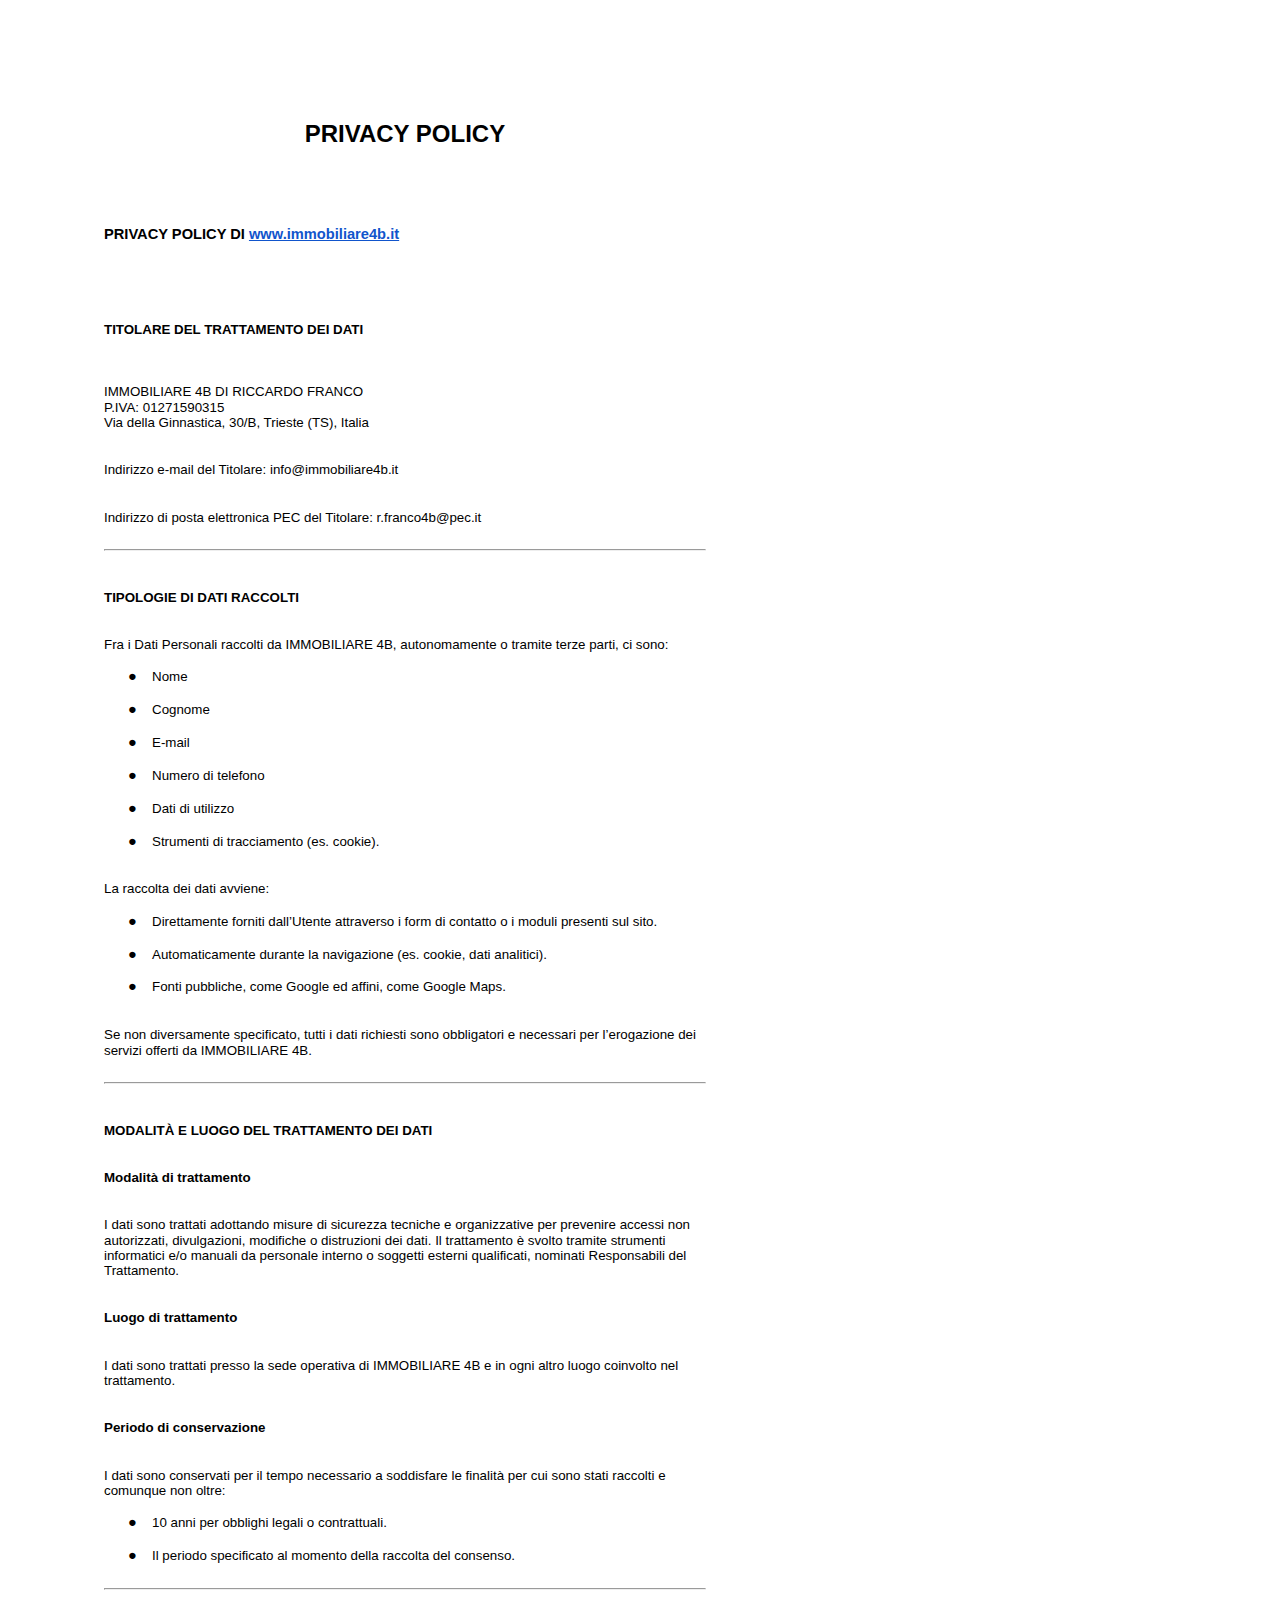
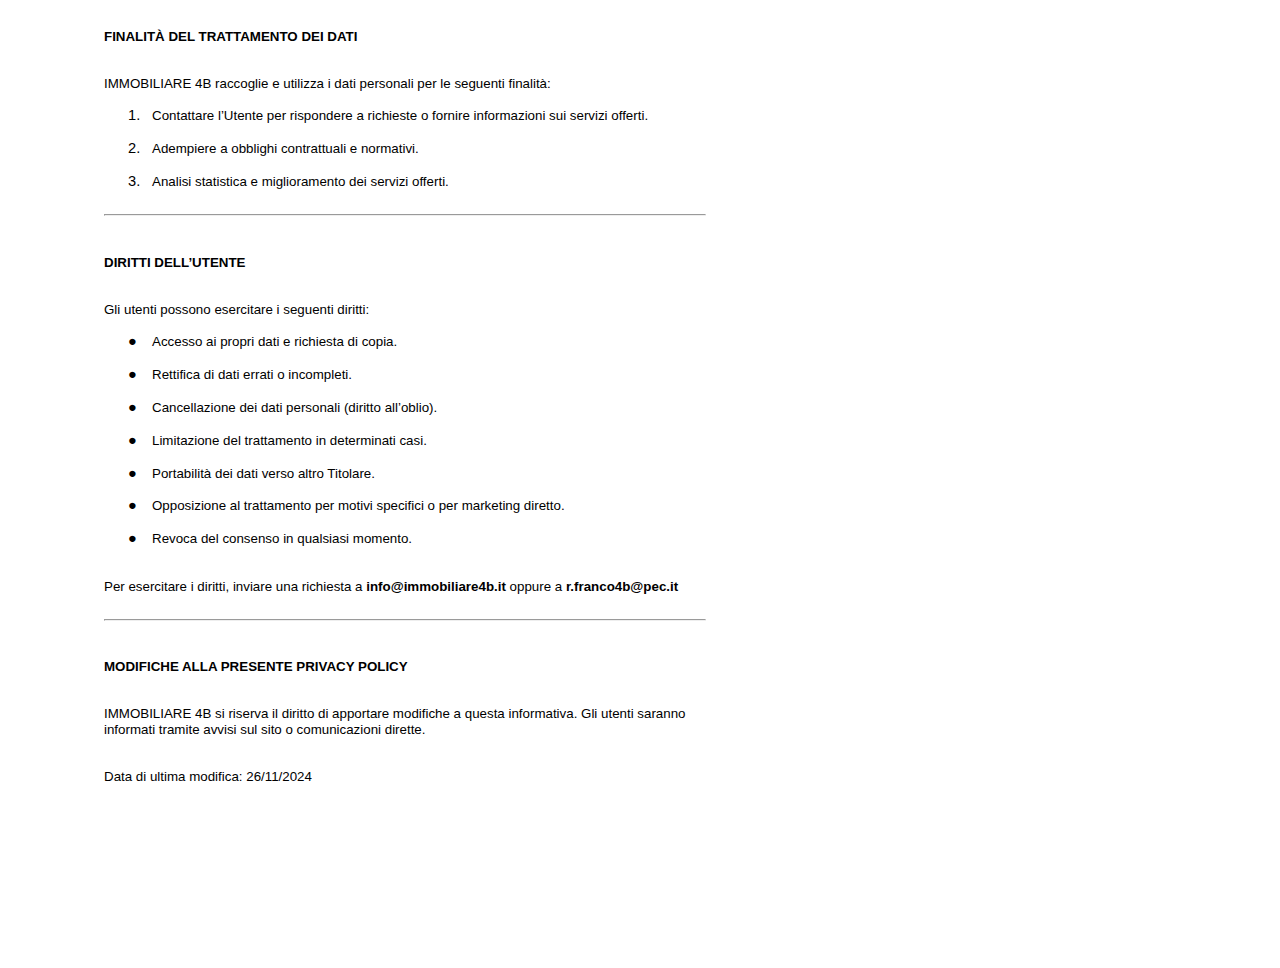
==== docs/assets/documents/PRIVACYPOLICYIMMOBILIARE4BDIRICCARDOFRANCO.html @ ff8ef5f8 "update" ====
<html><head><meta content="text/html; charset=UTF-8" http-equiv="content-type"><style type="text/css">.lst-kix_9r8cshl2ymxc-8>li:before{content:"\0025a0   "}ul.lst-kix_fzprardv95c4-7{list-style-type:none}ul.lst-kix_fzprardv95c4-8{list-style-type:none}ul.lst-kix_fzprardv95c4-5{list-style-type:none}.lst-kix_9r8cshl2ymxc-6>li:before{content:"\0025cf   "}ul.lst-kix_fzprardv95c4-6{list-style-type:none}ul.lst-kix_fzprardv95c4-3{list-style-type:none}.lst-kix_9r8cshl2ymxc-7>li:before{content:"\0025cb   "}ul.lst-kix_fzprardv95c4-4{list-style-type:none}ul.lst-kix_fzprardv95c4-1{list-style-type:none}ul.lst-kix_fzprardv95c4-2{list-style-type:none}.lst-kix_mip9pluc7lzq-3>li{counter-increment:lst-ctn-kix_mip9pluc7lzq-3}ul.lst-kix_fzprardv95c4-0{list-style-type:none}ul.lst-kix_iog7xrw4lugu-3{list-style-type:none}ul.lst-kix_iog7xrw4lugu-4{list-style-type:none}ol.lst-kix_mip9pluc7lzq-7.start{counter-reset:lst-ctn-kix_mip9pluc7lzq-7 0}ul.lst-kix_iog7xrw4lugu-1{list-style-type:none}ul.lst-kix_iog7xrw4lugu-2{list-style-type:none}ul.lst-kix_iog7xrw4lugu-0{list-style-type:none}.lst-kix_mip9pluc7lzq-1>li{counter-increment:lst-ctn-kix_mip9pluc7lzq-1}ul.lst-kix_iog7xrw4lugu-7{list-style-type:none}ul.lst-kix_iog7xrw4lugu-8{list-style-type:none}.lst-kix_mip9pluc7lzq-4>li{counter-increment:lst-ctn-kix_mip9pluc7lzq-4}ul.lst-kix_iog7xrw4lugu-5{list-style-type:none}ul.lst-kix_iog7xrw4lugu-6{list-style-type:none}ol.lst-kix_mip9pluc7lzq-3{list-style-type:none}ol.lst-kix_mip9pluc7lzq-4.start{counter-reset:lst-ctn-kix_mip9pluc7lzq-4 0}ol.lst-kix_mip9pluc7lzq-2{list-style-type:none}ol.lst-kix_mip9pluc7lzq-1{list-style-type:none}ol.lst-kix_mip9pluc7lzq-0{list-style-type:none}ol.lst-kix_mip9pluc7lzq-8{list-style-type:none}ol.lst-kix_mip9pluc7lzq-7{list-style-type:none}ol.lst-kix_mip9pluc7lzq-6{list-style-type:none}ol.lst-kix_mip9pluc7lzq-5{list-style-type:none}ol.lst-kix_mip9pluc7lzq-4{list-style-type:none}.lst-kix_mip9pluc7lzq-6>li{counter-increment:lst-ctn-kix_mip9pluc7lzq-6}.lst-kix_mip9pluc7lzq-0>li{counter-increment:lst-ctn-kix_mip9pluc7lzq-0}ul.lst-kix_ojrt69noi18a-0{list-style-type:none}ul.lst-kix_ojrt69noi18a-2{list-style-type:none}ul.lst-kix_ojrt69noi18a-1{list-style-type:none}ul.lst-kix_ojrt69noi18a-4{list-style-type:none}ul.lst-kix_ojrt69noi18a-3{list-style-type:none}ul.lst-kix_ojrt69noi18a-6{list-style-type:none}ul.lst-kix_ojrt69noi18a-5{list-style-type:none}ul.lst-kix_ojrt69noi18a-8{list-style-type:none}ul.lst-kix_ojrt69noi18a-7{list-style-type:none}ol.lst-kix_mip9pluc7lzq-5.start{counter-reset:lst-ctn-kix_mip9pluc7lzq-5 0}ul.lst-kix_9r8cshl2ymxc-7{list-style-type:none}ul.lst-kix_9r8cshl2ymxc-8{list-style-type:none}ul.lst-kix_9r8cshl2ymxc-3{list-style-type:none}ul.lst-kix_9r8cshl2ymxc-4{list-style-type:none}ul.lst-kix_9r8cshl2ymxc-5{list-style-type:none}ul.lst-kix_9r8cshl2ymxc-6{list-style-type:none}ul.lst-kix_9r8cshl2ymxc-0{list-style-type:none}ul.lst-kix_9r8cshl2ymxc-1{list-style-type:none}ul.lst-kix_9r8cshl2ymxc-2{list-style-type:none}ol.lst-kix_mip9pluc7lzq-6.start{counter-reset:lst-ctn-kix_mip9pluc7lzq-6 0}.lst-kix_mip9pluc7lzq-5>li:before{content:"" counter(lst-ctn-kix_mip9pluc7lzq-5,lower-roman) ". "}.lst-kix_ojrt69noi18a-0>li:before{content:"\0025cf   "}.lst-kix_mip9pluc7lzq-6>li:before{content:"" counter(lst-ctn-kix_mip9pluc7lzq-6,decimal) ". "}.lst-kix_mip9pluc7lzq-7>li:before{content:"" counter(lst-ctn-kix_mip9pluc7lzq-7,lower-latin) ". "}.lst-kix_ojrt69noi18a-1>li:before{content:"\0025cb   "}.lst-kix_ojrt69noi18a-2>li:before{content:"\0025a0   "}.lst-kix_mip9pluc7lzq-8>li:before{content:"" counter(lst-ctn-kix_mip9pluc7lzq-8,lower-roman) ". "}ol.lst-kix_mip9pluc7lzq-3.start{counter-reset:lst-ctn-kix_mip9pluc7lzq-3 0}.lst-kix_mip9pluc7lzq-7>li{counter-increment:lst-ctn-kix_mip9pluc7lzq-7}ol.lst-kix_mip9pluc7lzq-0.start{counter-reset:lst-ctn-kix_mip9pluc7lzq-0 0}.lst-kix_mip9pluc7lzq-4>li:before{content:"" counter(lst-ctn-kix_mip9pluc7lzq-4,lower-latin) ". "}.lst-kix_mip9pluc7lzq-2>li:before{content:"" counter(lst-ctn-kix_mip9pluc7lzq-2,lower-roman) ". "}.lst-kix_mip9pluc7lzq-3>li:before{content:"" counter(lst-ctn-kix_mip9pluc7lzq-3,decimal) ". "}.lst-kix_mip9pluc7lzq-0>li:before{content:"" counter(lst-ctn-kix_mip9pluc7lzq-0,decimal) ". "}.lst-kix_mip9pluc7lzq-1>li:before{content:"" counter(lst-ctn-kix_mip9pluc7lzq-1,lower-latin) ". "}.lst-kix_fzprardv95c4-7>li:before{content:"\0025cb   "}ol.lst-kix_mip9pluc7lzq-1.start{counter-reset:lst-ctn-kix_mip9pluc7lzq-1 0}ol.lst-kix_mip9pluc7lzq-8.start{counter-reset:lst-ctn-kix_mip9pluc7lzq-8 0}.lst-kix_fzprardv95c4-6>li:before{content:"\0025cf   "}.lst-kix_fzprardv95c4-3>li:before{content:"\0025cf   "}.lst-kix_fzprardv95c4-5>li:before{content:"\0025a0   "}.lst-kix_fzprardv95c4-4>li:before{content:"\0025cb   "}.lst-kix_fzprardv95c4-2>li:before{content:"\0025a0   "}.lst-kix_fzprardv95c4-1>li:before{content:"\0025cb   "}.lst-kix_fzprardv95c4-0>li:before{content:"\0025cf   "}.lst-kix_9r8cshl2ymxc-0>li:before{content:"\0025cf   "}.lst-kix_ojrt69noi18a-5>li:before{content:"\0025a0   "}.lst-kix_ojrt69noi18a-6>li:before{content:"\0025cf   "}.lst-kix_iog7xrw4lugu-7>li:before{content:"\0025cb   "}.lst-kix_9r8cshl2ymxc-2>li:before{content:"\0025a0   "}.lst-kix_ojrt69noi18a-3>li:before{content:"\0025cf   "}.lst-kix_ojrt69noi18a-4>li:before{content:"\0025cb   "}.lst-kix_ojrt69noi18a-7>li:before{content:"\0025cb   "}.lst-kix_ojrt69noi18a-8>li:before{content:"\0025a0   "}ol.lst-kix_mip9pluc7lzq-2.start{counter-reset:lst-ctn-kix_mip9pluc7lzq-2 0}.lst-kix_9r8cshl2ymxc-3>li:before{content:"\0025cf   "}.lst-kix_iog7xrw4lugu-8>li:before{content:"\0025a0   "}.lst-kix_9r8cshl2ymxc-4>li:before{content:"\0025cb   "}.lst-kix_iog7xrw4lugu-5>li:before{content:"\0025a0   "}li.li-bullet-0:before{margin-left:-18pt;white-space:nowrap;display:inline-block;min-width:18pt}.lst-kix_9r8cshl2ymxc-5>li:before{content:"\0025a0   "}.lst-kix_iog7xrw4lugu-6>li:before{content:"\0025cf   "}.lst-kix_mip9pluc7lzq-2>li{counter-increment:lst-ctn-kix_mip9pluc7lzq-2}.lst-kix_iog7xrw4lugu-1>li:before{content:"\0025cb   "}.lst-kix_mip9pluc7lzq-5>li{counter-increment:lst-ctn-kix_mip9pluc7lzq-5}.lst-kix_iog7xrw4lugu-0>li:before{content:"\0025cf   "}.lst-kix_iog7xrw4lugu-4>li:before{content:"\0025cb   "}.lst-kix_iog7xrw4lugu-3>li:before{content:"\0025cf   "}.lst-kix_mip9pluc7lzq-8>li{counter-increment:lst-ctn-kix_mip9pluc7lzq-8}.lst-kix_fzprardv95c4-8>li:before{content:"\0025a0   "}.lst-kix_9r8cshl2ymxc-1>li:before{content:"\0025cb   "}.lst-kix_iog7xrw4lugu-2>li:before{content:"\0025a0   "}ol{margin:0;padding:0}table td,table th{padding:0}.c0{margin-left:36pt;padding-top:0pt;padding-left:0pt;padding-bottom:12pt;line-height:1.15;orphans:2;widows:2;text-align:left}.c5{color:#000000;font-weight:700;text-decoration:none;vertical-align:baseline;font-size:10pt;font-family:"Arial";font-style:normal}.c11{padding-top:0pt;padding-bottom:0pt;line-height:1.15;orphans:2;widows:2;text-align:center;height:11pt}.c2{color:#000000;font-weight:400;text-decoration:none;vertical-align:baseline;font-size:10pt;font-family:"Arial";font-style:normal}.c8{padding-top:12pt;padding-bottom:12pt;line-height:1.15;orphans:2;widows:2;text-align:left;height:11pt}.c1{padding-top:12pt;padding-bottom:12pt;line-height:1.15;orphans:2;widows:2;text-align:center}.c9{padding-top:12pt;padding-bottom:12pt;line-height:1.15;orphans:2;widows:2;text-align:left}.c16{padding-top:0pt;padding-bottom:0pt;line-height:1.15;orphans:2;widows:2;text-align:left}.c7{color:#000000;text-decoration:none;vertical-align:baseline;font-family:"Arial";font-style:normal}.c12{background-color:#ffffff;text-decoration-skip-ink:none;-webkit-text-decoration-skip:none;color:#1155cc;text-decoration:underline}.c18{background-color:#ffffff;max-width:451.4pt;padding:72pt 72pt 72pt 72pt}.c3{padding:0;margin:0}.c13{color:inherit;text-decoration:inherit}.c4{font-size:18pt;font-weight:700}.c14{font-weight:400;font-size:11pt}.c15{height:11pt}.c10{font-weight:700}.c19{background-color:#ffffff}.c6{font-size:10pt}.c17{font-size:11pt}.title{padding-top:0pt;color:#000000;font-size:26pt;padding-bottom:3pt;font-family:"Arial";line-height:1.15;page-break-after:avoid;orphans:2;widows:2;text-align:left}.subtitle{padding-top:0pt;color:#666666;font-size:15pt;padding-bottom:16pt;font-family:"Arial";line-height:1.15;page-break-after:avoid;orphans:2;widows:2;text-align:left}li{color:#000000;font-size:11pt;font-family:"Arial"}p{margin:0;color:#000000;font-size:11pt;font-family:"Arial"}h1{padding-top:20pt;color:#000000;font-size:20pt;padding-bottom:6pt;font-family:"Arial";line-height:1.15;page-break-after:avoid;orphans:2;widows:2;text-align:left}h2{padding-top:18pt;color:#000000;font-size:16pt;padding-bottom:6pt;font-family:"Arial";line-height:1.15;page-break-after:avoid;orphans:2;widows:2;text-align:left}h3{padding-top:16pt;color:#434343;font-size:14pt;padding-bottom:4pt;font-family:"Arial";line-height:1.15;page-break-after:avoid;orphans:2;widows:2;text-align:left}h4{padding-top:14pt;color:#666666;font-size:12pt;padding-bottom:4pt;font-family:"Arial";line-height:1.15;page-break-after:avoid;orphans:2;widows:2;text-align:left}h5{padding-top:12pt;color:#666666;font-size:11pt;padding-bottom:4pt;font-family:"Arial";line-height:1.15;page-break-after:avoid;orphans:2;widows:2;text-align:left}h6{padding-top:12pt;color:#666666;font-size:11pt;padding-bottom:4pt;font-family:"Arial";line-height:1.15;page-break-after:avoid;font-style:italic;orphans:2;widows:2;text-align:left}</style></head><body class="c18 doc-content"><p class="c1"><span class="c4">PRIVACY </span><span class="c7 c4">POLICY</span></p><p class="c1 c15"><span class="c4 c7"></span></p><p class="c9"><span class="c10 c19">PRIVACY POLICY DI </span><span class="c10 c12"><a class="c13" href="https://www.google.com/url?q=http://www.immobiliare4b.it&amp;sa=D&amp;source=editors&amp;ust=1738872566002906&amp;usg=AOvVaw1gbnvyDlDpk2v6JBk7cflI">www.immobiliare4b.it</a></span></p><p class="c8"><span class="c5"></span></p><p class="c9"><span class="c5">TITOLARE DEL TRATTAMENTO DEI DATI</span></p><p class="c9"><span class="c6 c10"><br></span><span class="c2">IMMOBILIARE 4B DI RICCARDO FRANCO<br>P.IVA: 01271590315<br>Via della Ginnastica, 30/B, Trieste (TS), Italia</span></p><p class="c9"><span class="c6">Indirizzo e-mail del Titolare: </span><span class="c6">info@immobiliare4b.it</span></p><p class="c9"><span class="c2">Indirizzo di posta elettronica PEC del Titolare: r.franco4b@pec.it</span></p><hr><p class="c11"><span class="c2"></span></p><p class="c9"><span class="c5">TIPOLOGIE DI DATI RACCOLTI</span></p><p class="c9"><span class="c2">Fra i Dati Personali raccolti da IMMOBILIARE 4B, autonomamente o tramite terze parti, ci sono:</span></p><ul class="c3 lst-kix_9r8cshl2ymxc-0 start"><li class="c0 li-bullet-0"><span class="c2">Nome</span></li><li class="c0 li-bullet-0"><span class="c2">Cognome</span></li><li class="c0 li-bullet-0"><span class="c2">E-mail</span></li><li class="c0 li-bullet-0"><span class="c2">Numero di telefono</span></li><li class="c0 li-bullet-0"><span class="c2">Dati di utilizzo</span></li><li class="c0 li-bullet-0"><span class="c2">Strumenti di tracciamento (es. cookie).</span></li></ul><p class="c9"><span class="c2">La raccolta dei dati avviene:</span></p><ul class="c3 lst-kix_fzprardv95c4-0 start"><li class="c0 li-bullet-0"><span class="c2">Direttamente forniti dall&rsquo;Utente attraverso i form di contatto o i moduli presenti sul sito.</span></li><li class="c0 li-bullet-0"><span class="c2">Automaticamente durante la navigazione (es. cookie, dati analitici).</span></li><li class="c0 li-bullet-0"><span class="c6">Fonti pubbliche, come Google ed affini, come Google Maps.</span></li></ul><p class="c9"><span class="c2">Se non diversamente specificato, tutti i dati richiesti sono obbligatori e necessari per l&rsquo;erogazione dei servizi offerti da IMMOBILIARE 4B.</span></p><hr><p class="c11"><span class="c2"></span></p><p class="c9"><span class="c5">MODALIT&Agrave; E LUOGO DEL TRATTAMENTO DEI DATI</span></p><p class="c9"><span class="c5">Modalit&agrave; di trattamento</span></p><p class="c9"><span class="c2">I dati sono trattati adottando misure di sicurezza tecniche e organizzative per prevenire accessi non autorizzati, divulgazioni, modifiche o distruzioni dei dati. Il trattamento &egrave; svolto tramite strumenti informatici e/o manuali da personale interno o soggetti esterni qualificati, nominati Responsabili del Trattamento.</span></p><p class="c9"><span class="c5">Luogo di trattamento</span></p><p class="c9"><span class="c2">I dati sono trattati presso la sede operativa di IMMOBILIARE 4B e in ogni altro luogo coinvolto nel trattamento.</span></p><p class="c9"><span class="c5">Periodo di conservazione</span></p><p class="c9"><span class="c2">I dati sono conservati per il tempo necessario a soddisfare le finalit&agrave; per cui sono stati raccolti e comunque non oltre:</span></p><ul class="c3 lst-kix_ojrt69noi18a-0 start"><li class="c0 li-bullet-0"><span class="c2">10 anni per obblighi legali o contrattuali.</span></li><li class="c0 li-bullet-0"><span class="c2">Il periodo specificato al momento della raccolta del consenso.</span></li></ul><hr><p class="c11"><span class="c2"></span></p><p class="c9"><span class="c5">FINALIT&Agrave; DEL TRATTAMENTO DEI DATI</span></p><p class="c9"><span class="c2">IMMOBILIARE 4B raccoglie e utilizza i dati personali per le seguenti finalit&agrave;:</span></p><ol class="c3 lst-kix_mip9pluc7lzq-0 start" start="1"><li class="c0 li-bullet-0"><span class="c2">Contattare l&rsquo;Utente per rispondere a richieste o fornire informazioni sui servizi offerti.</span></li><li class="c0 li-bullet-0"><span class="c2">Adempiere a obblighi contrattuali e normativi.</span></li><li class="c0 li-bullet-0"><span class="c2">Analisi statistica e miglioramento dei servizi offerti.</span></li></ol><hr><p class="c11"><span class="c2"></span></p><p class="c9"><span class="c5">DIRITTI DELL&rsquo;UTENTE</span></p><p class="c9"><span class="c2">Gli utenti possono esercitare i seguenti diritti:</span></p><ul class="c3 lst-kix_iog7xrw4lugu-0 start"><li class="c0 li-bullet-0"><span class="c2">Accesso ai propri dati e richiesta di copia.</span></li><li class="c0 li-bullet-0"><span class="c2">Rettifica di dati errati o incompleti.</span></li><li class="c0 li-bullet-0"><span class="c2">Cancellazione dei dati personali (diritto all&rsquo;oblio).</span></li><li class="c0 li-bullet-0"><span class="c2">Limitazione del trattamento in determinati casi.</span></li><li class="c0 li-bullet-0"><span class="c2">Portabilit&agrave; dei dati verso altro Titolare.</span></li><li class="c0 li-bullet-0"><span class="c2">Opposizione al trattamento per motivi specifici o per marketing diretto.</span></li><li class="c0 li-bullet-0"><span class="c2">Revoca del consenso in qualsiasi momento.</span></li></ul><p class="c9"><span class="c6">Per esercitare i diritti, inviare una richiesta a </span><span class="c10 c6">info@immobiliare4b.it</span><span class="c6">&nbsp;oppure a </span><span class="c5">r.franco4b@pec.it</span></p><hr><p class="c11"><span class="c2"></span></p><p class="c9"><span class="c5">MODIFICHE ALLA PRESENTE PRIVACY POLICY</span></p><p class="c9"><span class="c2">IMMOBILIARE 4B si riserva il diritto di apportare modifiche a questa informativa. Gli utenti saranno informati tramite avvisi sul sito o comunicazioni dirette.</span></p><p class="c9"><span class="c2">Data di ultima modifica: 26/11/2024</span></p><p class="c9"><span class="c7 c14">&nbsp;</span></p><p class="c15 c16"><span class="c7 c14"></span></p></body></html>
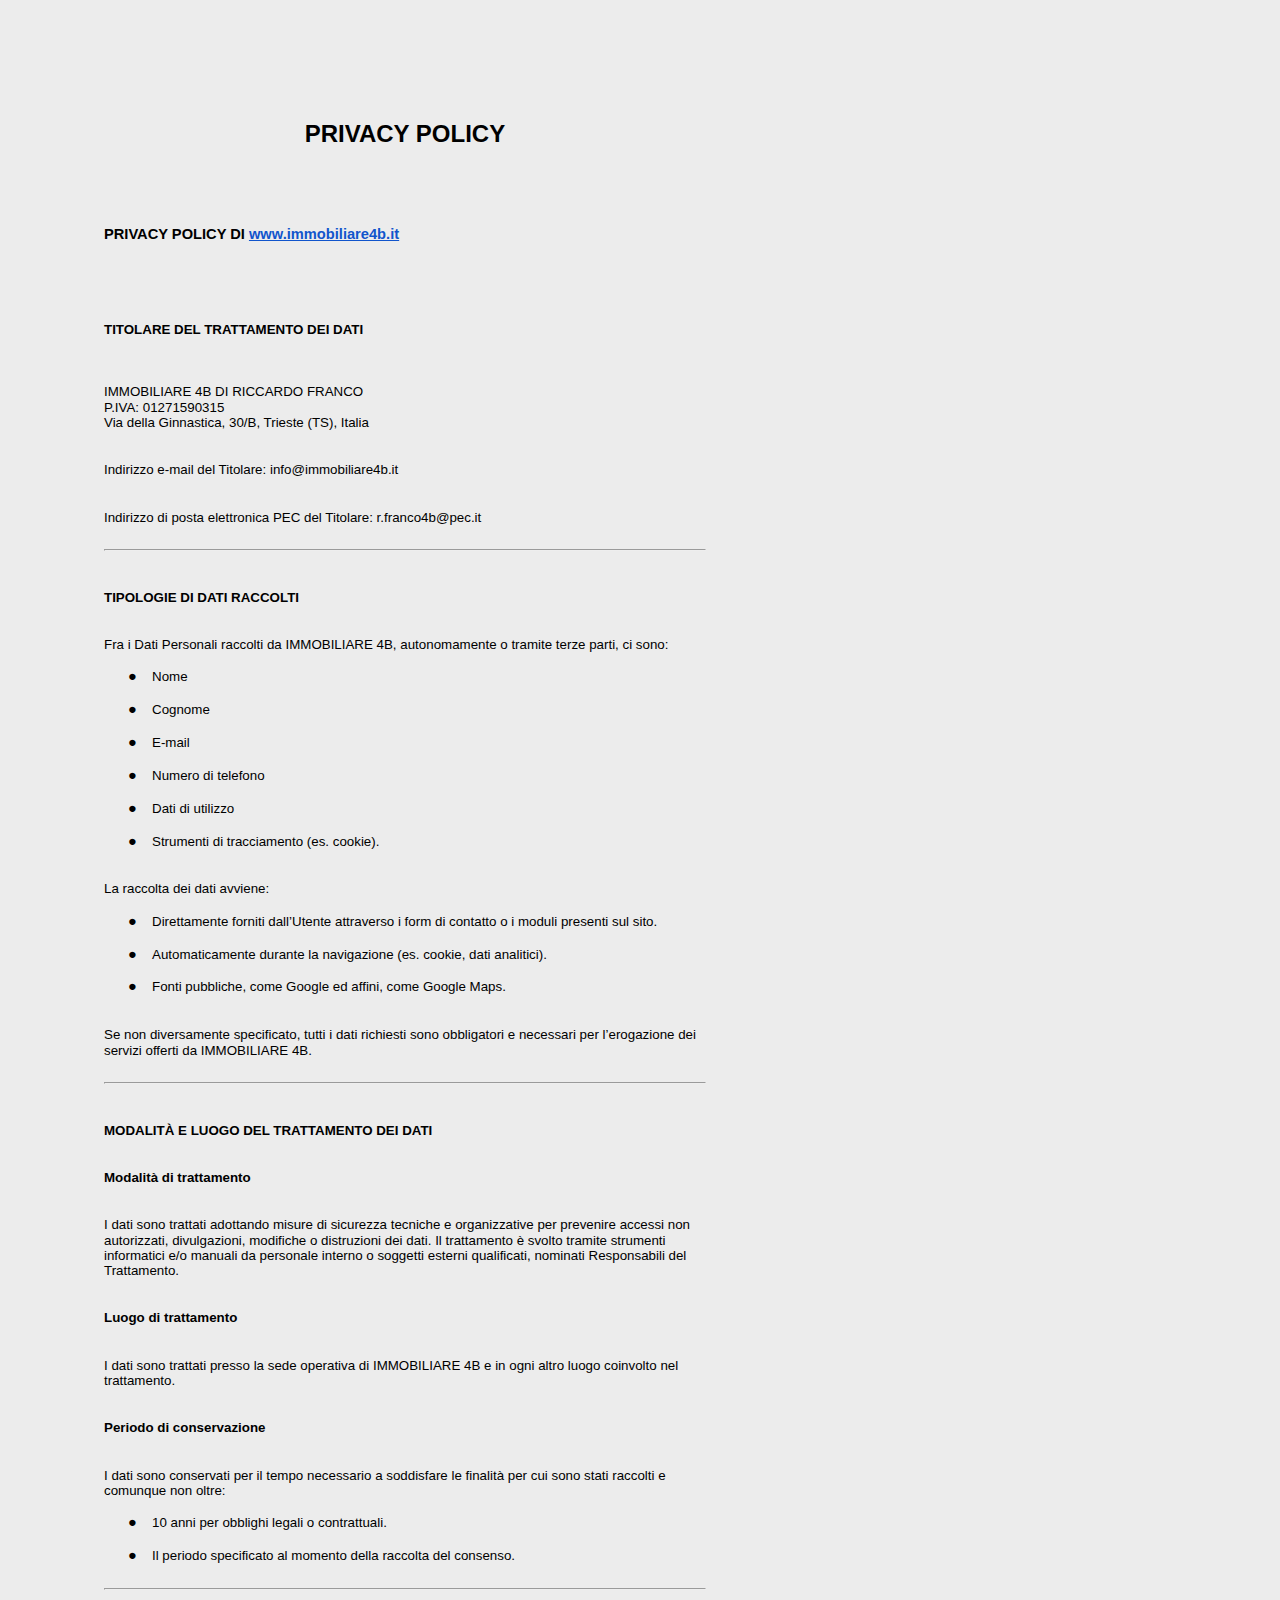
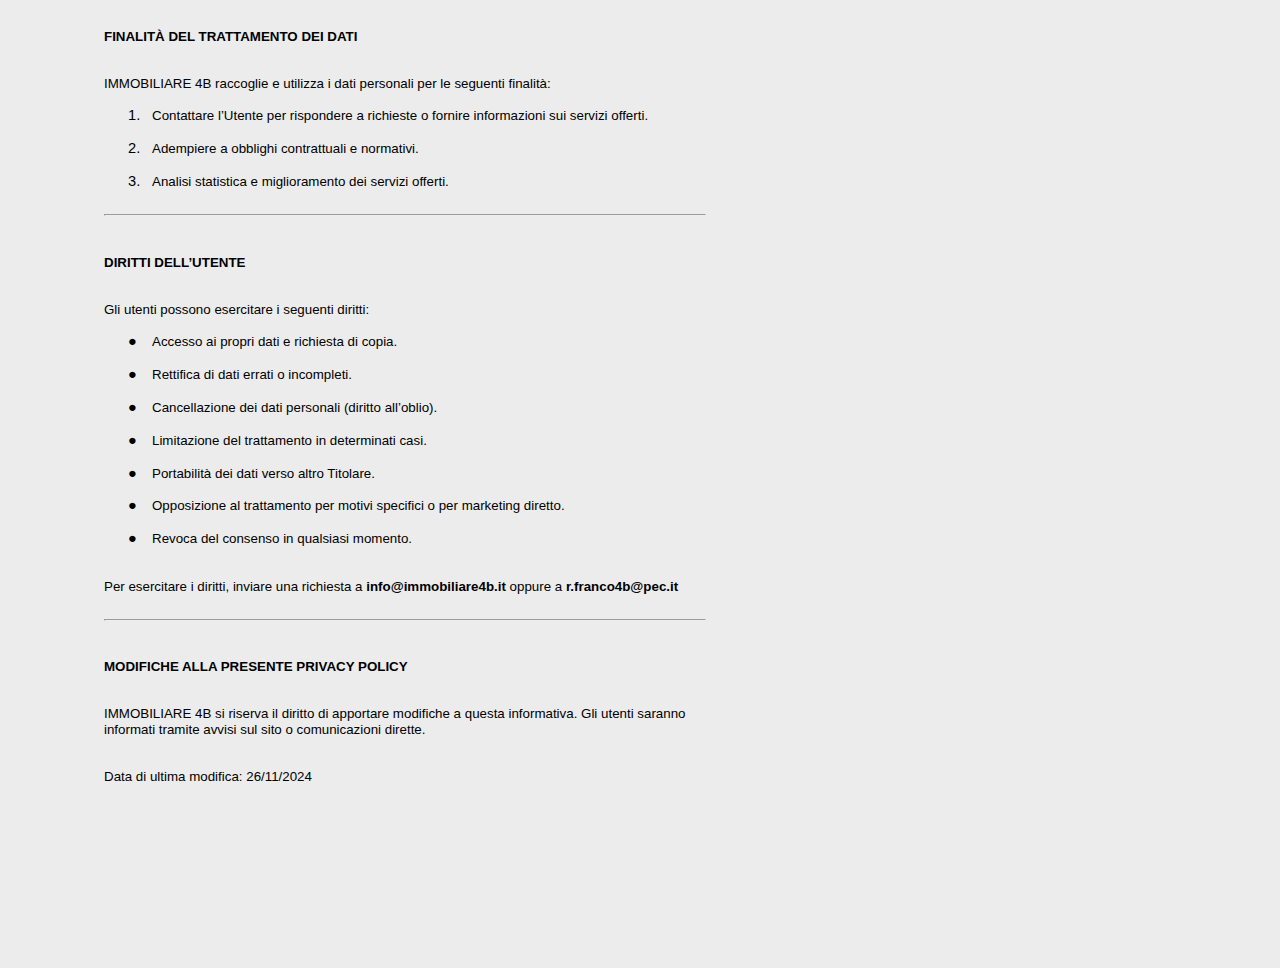
==== commit 4e5e1862: "update" ====
--- a/docs/assets/documents/PRIVACYPOLICYIMMOBILIARE4BDIRICCARDOFRANCO.html
+++ b/docs/assets/documents/PRIVACYPOLICYIMMOBILIARE4BDIRICCARDOFRANCO.html
@@ -1 +1 @@
-<html><head><meta content="text/html; charset=UTF-8" http-equiv="content-type"><style type="text/css">.lst-kix_9r8cshl2ymxc-8>li:before{content:"\0025a0   "}ul.lst-kix_fzprardv95c4-7{list-style-type:none}ul.lst-kix_fzprardv95c4-8{list-style-type:none}ul.lst-kix_fzprardv95c4-5{list-style-type:none}.lst-kix_9r8cshl2ymxc-6>li:before{content:"\0025cf   "}ul.lst-kix_fzprardv95c4-6{list-style-type:none}ul.lst-kix_fzprardv95c4-3{list-style-type:none}.lst-kix_9r8cshl2ymxc-7>li:before{content:"\0025cb   "}ul.lst-kix_fzprardv95c4-4{list-style-type:none}ul.lst-kix_fzprardv95c4-1{list-style-type:none}ul.lst-kix_fzprardv95c4-2{list-style-type:none}.lst-kix_mip9pluc7lzq-3>li{counter-increment:lst-ctn-kix_mip9pluc7lzq-3}ul.lst-kix_fzprardv95c4-0{list-style-type:none}ul.lst-kix_iog7xrw4lugu-3{list-style-type:none}ul.lst-kix_iog7xrw4lugu-4{list-style-type:none}ol.lst-kix_mip9pluc7lzq-7.start{counter-reset:lst-ctn-kix_mip9pluc7lzq-7 0}ul.lst-kix_iog7xrw4lugu-1{list-style-type:none}ul.lst-kix_iog7xrw4lugu-2{list-style-type:none}ul.lst-kix_iog7xrw4lugu-0{list-style-type:none}.lst-kix_mip9pluc7lzq-1>li{counter-increment:lst-ctn-kix_mip9pluc7lzq-1}ul.lst-kix_iog7xrw4lugu-7{list-style-type:none}ul.lst-kix_iog7xrw4lugu-8{list-style-type:none}.lst-kix_mip9pluc7lzq-4>li{counter-increment:lst-ctn-kix_mip9pluc7lzq-4}ul.lst-kix_iog7xrw4lugu-5{list-style-type:none}ul.lst-kix_iog7xrw4lugu-6{list-style-type:none}ol.lst-kix_mip9pluc7lzq-3{list-style-type:none}ol.lst-kix_mip9pluc7lzq-4.start{counter-reset:lst-ctn-kix_mip9pluc7lzq-4 0}ol.lst-kix_mip9pluc7lzq-2{list-style-type:none}ol.lst-kix_mip9pluc7lzq-1{list-style-type:none}ol.lst-kix_mip9pluc7lzq-0{list-style-type:none}ol.lst-kix_mip9pluc7lzq-8{list-style-type:none}ol.lst-kix_mip9pluc7lzq-7{list-style-type:none}ol.lst-kix_mip9pluc7lzq-6{list-style-type:none}ol.lst-kix_mip9pluc7lzq-5{list-style-type:none}ol.lst-kix_mip9pluc7lzq-4{list-style-type:none}.lst-kix_mip9pluc7lzq-6>li{counter-increment:lst-ctn-kix_mip9pluc7lzq-6}.lst-kix_mip9pluc7lzq-0>li{counter-increment:lst-ctn-kix_mip9pluc7lzq-0}ul.lst-kix_ojrt69noi18a-0{list-style-type:none}ul.lst-kix_ojrt69noi18a-2{list-style-type:none}ul.lst-kix_ojrt69noi18a-1{list-style-type:none}ul.lst-kix_ojrt69noi18a-4{list-style-type:none}ul.lst-kix_ojrt69noi18a-3{list-style-type:none}ul.lst-kix_ojrt69noi18a-6{list-style-type:none}ul.lst-kix_ojrt69noi18a-5{list-style-type:none}ul.lst-kix_ojrt69noi18a-8{list-style-type:none}ul.lst-kix_ojrt69noi18a-7{list-style-type:none}ol.lst-kix_mip9pluc7lzq-5.start{counter-reset:lst-ctn-kix_mip9pluc7lzq-5 0}ul.lst-kix_9r8cshl2ymxc-7{list-style-type:none}ul.lst-kix_9r8cshl2ymxc-8{list-style-type:none}ul.lst-kix_9r8cshl2ymxc-3{list-style-type:none}ul.lst-kix_9r8cshl2ymxc-4{list-style-type:none}ul.lst-kix_9r8cshl2ymxc-5{list-style-type:none}ul.lst-kix_9r8cshl2ymxc-6{list-style-type:none}ul.lst-kix_9r8cshl2ymxc-0{list-style-type:none}ul.lst-kix_9r8cshl2ymxc-1{list-style-type:none}ul.lst-kix_9r8cshl2ymxc-2{list-style-type:none}ol.lst-kix_mip9pluc7lzq-6.start{counter-reset:lst-ctn-kix_mip9pluc7lzq-6 0}.lst-kix_mip9pluc7lzq-5>li:before{content:"" counter(lst-ctn-kix_mip9pluc7lzq-5,lower-roman) ". "}.lst-kix_ojrt69noi18a-0>li:before{content:"\0025cf   "}.lst-kix_mip9pluc7lzq-6>li:before{content:"" counter(lst-ctn-kix_mip9pluc7lzq-6,decimal) ". "}.lst-kix_mip9pluc7lzq-7>li:before{content:"" counter(lst-ctn-kix_mip9pluc7lzq-7,lower-latin) ". "}.lst-kix_ojrt69noi18a-1>li:before{content:"\0025cb   "}.lst-kix_ojrt69noi18a-2>li:before{content:"\0025a0   "}.lst-kix_mip9pluc7lzq-8>li:before{content:"" counter(lst-ctn-kix_mip9pluc7lzq-8,lower-roman) ". "}ol.lst-kix_mip9pluc7lzq-3.start{counter-reset:lst-ctn-kix_mip9pluc7lzq-3 0}.lst-kix_mip9pluc7lzq-7>li{counter-increment:lst-ctn-kix_mip9pluc7lzq-7}ol.lst-kix_mip9pluc7lzq-0.start{counter-reset:lst-ctn-kix_mip9pluc7lzq-0 0}.lst-kix_mip9pluc7lzq-4>li:before{content:"" counter(lst-ctn-kix_mip9pluc7lzq-4,lower-latin) ". "}.lst-kix_mip9pluc7lzq-2>li:before{content:"" counter(lst-ctn-kix_mip9pluc7lzq-2,lower-roman) ". "}.lst-kix_mip9pluc7lzq-3>li:before{content:"" counter(lst-ctn-kix_mip9pluc7lzq-3,decimal) ". "}.lst-kix_mip9pluc7lzq-0>li:before{content:"" counter(lst-ctn-kix_mip9pluc7lzq-0,decimal) ". "}.lst-kix_mip9pluc7lzq-1>li:before{content:"" counter(lst-ctn-kix_mip9pluc7lzq-1,lower-latin) ". "}.lst-kix_fzprardv95c4-7>li:before{content:"\0025cb   "}ol.lst-kix_mip9pluc7lzq-1.start{counter-reset:lst-ctn-kix_mip9pluc7lzq-1 0}ol.lst-kix_mip9pluc7lzq-8.start{counter-reset:lst-ctn-kix_mip9pluc7lzq-8 0}.lst-kix_fzprardv95c4-6>li:before{content:"\0025cf   "}.lst-kix_fzprardv95c4-3>li:before{content:"\0025cf   "}.lst-kix_fzprardv95c4-5>li:before{content:"\0025a0   "}.lst-kix_fzprardv95c4-4>li:before{content:"\0025cb   "}.lst-kix_fzprardv95c4-2>li:before{content:"\0025a0   "}.lst-kix_fzprardv95c4-1>li:before{content:"\0025cb   "}.lst-kix_fzprardv95c4-0>li:before{content:"\0025cf   "}.lst-kix_9r8cshl2ymxc-0>li:before{content:"\0025cf   "}.lst-kix_ojrt69noi18a-5>li:before{content:"\0025a0   "}.lst-kix_ojrt69noi18a-6>li:before{content:"\0025cf   "}.lst-kix_iog7xrw4lugu-7>li:before{content:"\0025cb   "}.lst-kix_9r8cshl2ymxc-2>li:before{content:"\0025a0   "}.lst-kix_ojrt69noi18a-3>li:before{content:"\0025cf   "}.lst-kix_ojrt69noi18a-4>li:before{content:"\0025cb   "}.lst-kix_ojrt69noi18a-7>li:before{content:"\0025cb   "}.lst-kix_ojrt69noi18a-8>li:before{content:"\0025a0   "}ol.lst-kix_mip9pluc7lzq-2.start{counter-reset:lst-ctn-kix_mip9pluc7lzq-2 0}.lst-kix_9r8cshl2ymxc-3>li:before{content:"\0025cf   "}.lst-kix_iog7xrw4lugu-8>li:before{content:"\0025a0   "}.lst-kix_9r8cshl2ymxc-4>li:before{content:"\0025cb   "}.lst-kix_iog7xrw4lugu-5>li:before{content:"\0025a0   "}li.li-bullet-0:before{margin-left:-18pt;white-space:nowrap;display:inline-block;min-width:18pt}.lst-kix_9r8cshl2ymxc-5>li:before{content:"\0025a0   "}.lst-kix_iog7xrw4lugu-6>li:before{content:"\0025cf   "}.lst-kix_mip9pluc7lzq-2>li{counter-increment:lst-ctn-kix_mip9pluc7lzq-2}.lst-kix_iog7xrw4lugu-1>li:before{content:"\0025cb   "}.lst-kix_mip9pluc7lzq-5>li{counter-increment:lst-ctn-kix_mip9pluc7lzq-5}.lst-kix_iog7xrw4lugu-0>li:before{content:"\0025cf   "}.lst-kix_iog7xrw4lugu-4>li:before{content:"\0025cb   "}.lst-kix_iog7xrw4lugu-3>li:before{content:"\0025cf   "}.lst-kix_mip9pluc7lzq-8>li{counter-increment:lst-ctn-kix_mip9pluc7lzq-8}.lst-kix_fzprardv95c4-8>li:before{content:"\0025a0   "}.lst-kix_9r8cshl2ymxc-1>li:before{content:"\0025cb   "}.lst-kix_iog7xrw4lugu-2>li:before{content:"\0025a0   "}ol{margin:0;padding:0}table td,table th{padding:0}.c0{margin-left:36pt;padding-top:0pt;padding-left:0pt;padding-bottom:12pt;line-height:1.15;orphans:2;widows:2;text-align:left}.c5{color:#000000;font-weight:700;text-decoration:none;vertical-align:baseline;font-size:10pt;font-family:"Arial";font-style:normal}.c11{padding-top:0pt;padding-bottom:0pt;line-height:1.15;orphans:2;widows:2;text-align:center;height:11pt}.c2{color:#000000;font-weight:400;text-decoration:none;vertical-align:baseline;font-size:10pt;font-family:"Arial";font-style:normal}.c8{padding-top:12pt;padding-bottom:12pt;line-height:1.15;orphans:2;widows:2;text-align:left;height:11pt}.c1{padding-top:12pt;padding-bottom:12pt;line-height:1.15;orphans:2;widows:2;text-align:center}.c9{padding-top:12pt;padding-bottom:12pt;line-height:1.15;orphans:2;widows:2;text-align:left}.c16{padding-top:0pt;padding-bottom:0pt;line-height:1.15;orphans:2;widows:2;text-align:left}.c7{color:#000000;text-decoration:none;vertical-align:baseline;font-family:"Arial";font-style:normal}.c12{background-color:#ffffff;text-decoration-skip-ink:none;-webkit-text-decoration-skip:none;color:#1155cc;text-decoration:underline}.c18{background-color:#ffffff;max-width:451.4pt;padding:72pt 72pt 72pt 72pt}.c3{padding:0;margin:0}.c13{color:inherit;text-decoration:inherit}.c4{font-size:18pt;font-weight:700}.c14{font-weight:400;font-size:11pt}.c15{height:11pt}.c10{font-weight:700}.c19{background-color:#ffffff}.c6{font-size:10pt}.c17{font-size:11pt}.title{padding-top:0pt;color:#000000;font-size:26pt;padding-bottom:3pt;font-family:"Arial";line-height:1.15;page-break-after:avoid;orphans:2;widows:2;text-align:left}.subtitle{padding-top:0pt;color:#666666;font-size:15pt;padding-bottom:16pt;font-family:"Arial";line-height:1.15;page-break-after:avoid;orphans:2;widows:2;text-align:left}li{color:#000000;font-size:11pt;font-family:"Arial"}p{margin:0;color:#000000;font-size:11pt;font-family:"Arial"}h1{padding-top:20pt;color:#000000;font-size:20pt;padding-bottom:6pt;font-family:"Arial";line-height:1.15;page-break-after:avoid;orphans:2;widows:2;text-align:left}h2{padding-top:18pt;color:#000000;font-size:16pt;padding-bottom:6pt;font-family:"Arial";line-height:1.15;page-break-after:avoid;orphans:2;widows:2;text-align:left}h3{padding-top:16pt;color:#434343;font-size:14pt;padding-bottom:4pt;font-family:"Arial";line-height:1.15;page-break-after:avoid;orphans:2;widows:2;text-align:left}h4{padding-top:14pt;color:#666666;font-size:12pt;padding-bottom:4pt;font-family:"Arial";line-height:1.15;page-break-after:avoid;orphans:2;widows:2;text-align:left}h5{padding-top:12pt;color:#666666;font-size:11pt;padding-bottom:4pt;font-family:"Arial";line-height:1.15;page-break-after:avoid;orphans:2;widows:2;text-align:left}h6{padding-top:12pt;color:#666666;font-size:11pt;padding-bottom:4pt;font-family:"Arial";line-height:1.15;page-break-after:avoid;font-style:italic;orphans:2;widows:2;text-align:left}</style></head><body class="c18 doc-content"><p class="c1"><span class="c4">PRIVACY </span><span class="c7 c4">POLICY</span></p><p class="c1 c15"><span class="c4 c7"></span></p><p class="c9"><span class="c10 c19">PRIVACY POLICY DI </span><span class="c10 c12"><a class="c13" href="https://www.google.com/url?q=http://www.immobiliare4b.it&amp;sa=D&amp;source=editors&amp;ust=1738872566002906&amp;usg=AOvVaw1gbnvyDlDpk2v6JBk7cflI">www.immobiliare4b.it</a></span></p><p class="c8"><span class="c5"></span></p><p class="c9"><span class="c5">TITOLARE DEL TRATTAMENTO DEI DATI</span></p><p class="c9"><span class="c6 c10"><br></span><span class="c2">IMMOBILIARE 4B DI RICCARDO FRANCO<br>P.IVA: 01271590315<br>Via della Ginnastica, 30/B, Trieste (TS), Italia</span></p><p class="c9"><span class="c6">Indirizzo e-mail del Titolare: </span><span class="c6">info@immobiliare4b.it</span></p><p class="c9"><span class="c2">Indirizzo di posta elettronica PEC del Titolare: r.franco4b@pec.it</span></p><hr><p class="c11"><span class="c2"></span></p><p class="c9"><span class="c5">TIPOLOGIE DI DATI RACCOLTI</span></p><p class="c9"><span class="c2">Fra i Dati Personali raccolti da IMMOBILIARE 4B, autonomamente o tramite terze parti, ci sono:</span></p><ul class="c3 lst-kix_9r8cshl2ymxc-0 start"><li class="c0 li-bullet-0"><span class="c2">Nome</span></li><li class="c0 li-bullet-0"><span class="c2">Cognome</span></li><li class="c0 li-bullet-0"><span class="c2">E-mail</span></li><li class="c0 li-bullet-0"><span class="c2">Numero di telefono</span></li><li class="c0 li-bullet-0"><span class="c2">Dati di utilizzo</span></li><li class="c0 li-bullet-0"><span class="c2">Strumenti di tracciamento (es. cookie).</span></li></ul><p class="c9"><span class="c2">La raccolta dei dati avviene:</span></p><ul class="c3 lst-kix_fzprardv95c4-0 start"><li class="c0 li-bullet-0"><span class="c2">Direttamente forniti dall&rsquo;Utente attraverso i form di contatto o i moduli presenti sul sito.</span></li><li class="c0 li-bullet-0"><span class="c2">Automaticamente durante la navigazione (es. cookie, dati analitici).</span></li><li class="c0 li-bullet-0"><span class="c6">Fonti pubbliche, come Google ed affini, come Google Maps.</span></li></ul><p class="c9"><span class="c2">Se non diversamente specificato, tutti i dati richiesti sono obbligatori e necessari per l&rsquo;erogazione dei servizi offerti da IMMOBILIARE 4B.</span></p><hr><p class="c11"><span class="c2"></span></p><p class="c9"><span class="c5">MODALIT&Agrave; E LUOGO DEL TRATTAMENTO DEI DATI</span></p><p class="c9"><span class="c5">Modalit&agrave; di trattamento</span></p><p class="c9"><span class="c2">I dati sono trattati adottando misure di sicurezza tecniche e organizzative per prevenire accessi non autorizzati, divulgazioni, modifiche o distruzioni dei dati. Il trattamento &egrave; svolto tramite strumenti informatici e/o manuali da personale interno o soggetti esterni qualificati, nominati Responsabili del Trattamento.</span></p><p class="c9"><span class="c5">Luogo di trattamento</span></p><p class="c9"><span class="c2">I dati sono trattati presso la sede operativa di IMMOBILIARE 4B e in ogni altro luogo coinvolto nel trattamento.</span></p><p class="c9"><span class="c5">Periodo di conservazione</span></p><p class="c9"><span class="c2">I dati sono conservati per il tempo necessario a soddisfare le finalit&agrave; per cui sono stati raccolti e comunque non oltre:</span></p><ul class="c3 lst-kix_ojrt69noi18a-0 start"><li class="c0 li-bullet-0"><span class="c2">10 anni per obblighi legali o contrattuali.</span></li><li class="c0 li-bullet-0"><span class="c2">Il periodo specificato al momento della raccolta del consenso.</span></li></ul><hr><p class="c11"><span class="c2"></span></p><p class="c9"><span class="c5">FINALIT&Agrave; DEL TRATTAMENTO DEI DATI</span></p><p class="c9"><span class="c2">IMMOBILIARE 4B raccoglie e utilizza i dati personali per le seguenti finalit&agrave;:</span></p><ol class="c3 lst-kix_mip9pluc7lzq-0 start" start="1"><li class="c0 li-bullet-0"><span class="c2">Contattare l&rsquo;Utente per rispondere a richieste o fornire informazioni sui servizi offerti.</span></li><li class="c0 li-bullet-0"><span class="c2">Adempiere a obblighi contrattuali e normativi.</span></li><li class="c0 li-bullet-0"><span class="c2">Analisi statistica e miglioramento dei servizi offerti.</span></li></ol><hr><p class="c11"><span class="c2"></span></p><p class="c9"><span class="c5">DIRITTI DELL&rsquo;UTENTE</span></p><p class="c9"><span class="c2">Gli utenti possono esercitare i seguenti diritti:</span></p><ul class="c3 lst-kix_iog7xrw4lugu-0 start"><li class="c0 li-bullet-0"><span class="c2">Accesso ai propri dati e richiesta di copia.</span></li><li class="c0 li-bullet-0"><span class="c2">Rettifica di dati errati o incompleti.</span></li><li class="c0 li-bullet-0"><span class="c2">Cancellazione dei dati personali (diritto all&rsquo;oblio).</span></li><li class="c0 li-bullet-0"><span class="c2">Limitazione del trattamento in determinati casi.</span></li><li class="c0 li-bullet-0"><span class="c2">Portabilit&agrave; dei dati verso altro Titolare.</span></li><li class="c0 li-bullet-0"><span class="c2">Opposizione al trattamento per motivi specifici o per marketing diretto.</span></li><li class="c0 li-bullet-0"><span class="c2">Revoca del consenso in qualsiasi momento.</span></li></ul><p class="c9"><span class="c6">Per esercitare i diritti, inviare una richiesta a </span><span class="c10 c6">info@immobiliare4b.it</span><span class="c6">&nbsp;oppure a </span><span class="c5">r.franco4b@pec.it</span></p><hr><p class="c11"><span class="c2"></span></p><p class="c9"><span class="c5">MODIFICHE ALLA PRESENTE PRIVACY POLICY</span></p><p class="c9"><span class="c2">IMMOBILIARE 4B si riserva il diritto di apportare modifiche a questa informativa. Gli utenti saranno informati tramite avvisi sul sito o comunicazioni dirette.</span></p><p class="c9"><span class="c2">Data di ultima modifica: 26/11/2024</span></p><p class="c9"><span class="c7 c14">&nbsp;</span></p><p class="c15 c16"><span class="c7 c14"></span></p></body></html>+<html><head><meta content="text/html; charset=UTF-8" http-equiv="content-type"><style type="text/css">.lst-kix_9r8cshl2ymxc-8>li:before{content:"\0025a0   "}ul.lst-kix_fzprardv95c4-7{list-style-type:none}ul.lst-kix_fzprardv95c4-8{list-style-type:none}ul.lst-kix_fzprardv95c4-5{list-style-type:none}.lst-kix_9r8cshl2ymxc-6>li:before{content:"\0025cf   "}ul.lst-kix_fzprardv95c4-6{list-style-type:none}ul.lst-kix_fzprardv95c4-3{list-style-type:none}.lst-kix_9r8cshl2ymxc-7>li:before{content:"\0025cb   "}ul.lst-kix_fzprardv95c4-4{list-style-type:none}ul.lst-kix_fzprardv95c4-1{list-style-type:none}ul.lst-kix_fzprardv95c4-2{list-style-type:none}.lst-kix_mip9pluc7lzq-3>li{counter-increment:lst-ctn-kix_mip9pluc7lzq-3}ul.lst-kix_fzprardv95c4-0{list-style-type:none}ul.lst-kix_iog7xrw4lugu-3{list-style-type:none}ul.lst-kix_iog7xrw4lugu-4{list-style-type:none}ol.lst-kix_mip9pluc7lzq-7.start{counter-reset:lst-ctn-kix_mip9pluc7lzq-7 0}ul.lst-kix_iog7xrw4lugu-1{list-style-type:none}ul.lst-kix_iog7xrw4lugu-2{list-style-type:none}ul.lst-kix_iog7xrw4lugu-0{list-style-type:none}.lst-kix_mip9pluc7lzq-1>li{counter-increment:lst-ctn-kix_mip9pluc7lzq-1}ul.lst-kix_iog7xrw4lugu-7{list-style-type:none}ul.lst-kix_iog7xrw4lugu-8{list-style-type:none}.lst-kix_mip9pluc7lzq-4>li{counter-increment:lst-ctn-kix_mip9pluc7lzq-4}ul.lst-kix_iog7xrw4lugu-5{list-style-type:none}ul.lst-kix_iog7xrw4lugu-6{list-style-type:none}ol.lst-kix_mip9pluc7lzq-3{list-style-type:none}ol.lst-kix_mip9pluc7lzq-4.start{counter-reset:lst-ctn-kix_mip9pluc7lzq-4 0}ol.lst-kix_mip9pluc7lzq-2{list-style-type:none}ol.lst-kix_mip9pluc7lzq-1{list-style-type:none}ol.lst-kix_mip9pluc7lzq-0{list-style-type:none}ol.lst-kix_mip9pluc7lzq-8{list-style-type:none}ol.lst-kix_mip9pluc7lzq-7{list-style-type:none}ol.lst-kix_mip9pluc7lzq-6{list-style-type:none}ol.lst-kix_mip9pluc7lzq-5{list-style-type:none}ol.lst-kix_mip9pluc7lzq-4{list-style-type:none}.lst-kix_mip9pluc7lzq-6>li{counter-increment:lst-ctn-kix_mip9pluc7lzq-6}.lst-kix_mip9pluc7lzq-0>li{counter-increment:lst-ctn-kix_mip9pluc7lzq-0}ul.lst-kix_ojrt69noi18a-0{list-style-type:none}ul.lst-kix_ojrt69noi18a-2{list-style-type:none}ul.lst-kix_ojrt69noi18a-1{list-style-type:none}ul.lst-kix_ojrt69noi18a-4{list-style-type:none}ul.lst-kix_ojrt69noi18a-3{list-style-type:none}ul.lst-kix_ojrt69noi18a-6{list-style-type:none}ul.lst-kix_ojrt69noi18a-5{list-style-type:none}ul.lst-kix_ojrt69noi18a-8{list-style-type:none}ul.lst-kix_ojrt69noi18a-7{list-style-type:none}ol.lst-kix_mip9pluc7lzq-5.start{counter-reset:lst-ctn-kix_mip9pluc7lzq-5 0}ul.lst-kix_9r8cshl2ymxc-7{list-style-type:none}ul.lst-kix_9r8cshl2ymxc-8{list-style-type:none}ul.lst-kix_9r8cshl2ymxc-3{list-style-type:none}ul.lst-kix_9r8cshl2ymxc-4{list-style-type:none}ul.lst-kix_9r8cshl2ymxc-5{list-style-type:none}ul.lst-kix_9r8cshl2ymxc-6{list-style-type:none}ul.lst-kix_9r8cshl2ymxc-0{list-style-type:none}ul.lst-kix_9r8cshl2ymxc-1{list-style-type:none}ul.lst-kix_9r8cshl2ymxc-2{list-style-type:none}ol.lst-kix_mip9pluc7lzq-6.start{counter-reset:lst-ctn-kix_mip9pluc7lzq-6 0}.lst-kix_mip9pluc7lzq-5>li:before{content:"" counter(lst-ctn-kix_mip9pluc7lzq-5,lower-roman) ". "}.lst-kix_ojrt69noi18a-0>li:before{content:"\0025cf   "}.lst-kix_mip9pluc7lzq-6>li:before{content:"" counter(lst-ctn-kix_mip9pluc7lzq-6,decimal) ". "}.lst-kix_mip9pluc7lzq-7>li:before{content:"" counter(lst-ctn-kix_mip9pluc7lzq-7,lower-latin) ". "}.lst-kix_ojrt69noi18a-1>li:before{content:"\0025cb   "}.lst-kix_ojrt69noi18a-2>li:before{content:"\0025a0   "}.lst-kix_mip9pluc7lzq-8>li:before{content:"" counter(lst-ctn-kix_mip9pluc7lzq-8,lower-roman) ". "}ol.lst-kix_mip9pluc7lzq-3.start{counter-reset:lst-ctn-kix_mip9pluc7lzq-3 0}.lst-kix_mip9pluc7lzq-7>li{counter-increment:lst-ctn-kix_mip9pluc7lzq-7}ol.lst-kix_mip9pluc7lzq-0.start{counter-reset:lst-ctn-kix_mip9pluc7lzq-0 0}.lst-kix_mip9pluc7lzq-4>li:before{content:"" counter(lst-ctn-kix_mip9pluc7lzq-4,lower-latin) ". "}.lst-kix_mip9pluc7lzq-2>li:before{content:"" counter(lst-ctn-kix_mip9pluc7lzq-2,lower-roman) ". "}.lst-kix_mip9pluc7lzq-3>li:before{content:"" counter(lst-ctn-kix_mip9pluc7lzq-3,decimal) ". "}.lst-kix_mip9pluc7lzq-0>li:before{content:"" counter(lst-ctn-kix_mip9pluc7lzq-0,decimal) ". "}.lst-kix_mip9pluc7lzq-1>li:before{content:"" counter(lst-ctn-kix_mip9pluc7lzq-1,lower-latin) ". "}.lst-kix_fzprardv95c4-7>li:before{content:"\0025cb   "}ol.lst-kix_mip9pluc7lzq-1.start{counter-reset:lst-ctn-kix_mip9pluc7lzq-1 0}ol.lst-kix_mip9pluc7lzq-8.start{counter-reset:lst-ctn-kix_mip9pluc7lzq-8 0}.lst-kix_fzprardv95c4-6>li:before{content:"\0025cf   "}.lst-kix_fzprardv95c4-3>li:before{content:"\0025cf   "}.lst-kix_fzprardv95c4-5>li:before{content:"\0025a0   "}.lst-kix_fzprardv95c4-4>li:before{content:"\0025cb   "}.lst-kix_fzprardv95c4-2>li:before{content:"\0025a0   "}.lst-kix_fzprardv95c4-1>li:before{content:"\0025cb   "}.lst-kix_fzprardv95c4-0>li:before{content:"\0025cf   "}.lst-kix_9r8cshl2ymxc-0>li:before{content:"\0025cf   "}.lst-kix_ojrt69noi18a-5>li:before{content:"\0025a0   "}.lst-kix_ojrt69noi18a-6>li:before{content:"\0025cf   "}.lst-kix_iog7xrw4lugu-7>li:before{content:"\0025cb   "}.lst-kix_9r8cshl2ymxc-2>li:before{content:"\0025a0   "}.lst-kix_ojrt69noi18a-3>li:before{content:"\0025cf   "}.lst-kix_ojrt69noi18a-4>li:before{content:"\0025cb   "}.lst-kix_ojrt69noi18a-7>li:before{content:"\0025cb   "}.lst-kix_ojrt69noi18a-8>li:before{content:"\0025a0   "}ol.lst-kix_mip9pluc7lzq-2.start{counter-reset:lst-ctn-kix_mip9pluc7lzq-2 0}.lst-kix_9r8cshl2ymxc-3>li:before{content:"\0025cf   "}.lst-kix_iog7xrw4lugu-8>li:before{content:"\0025a0   "}.lst-kix_9r8cshl2ymxc-4>li:before{content:"\0025cb   "}.lst-kix_iog7xrw4lugu-5>li:before{content:"\0025a0   "}li.li-bullet-0:before{margin-left:-18pt;white-space:nowrap;display:inline-block;min-width:18pt}.lst-kix_9r8cshl2ymxc-5>li:before{content:"\0025a0   "}.lst-kix_iog7xrw4lugu-6>li:before{content:"\0025cf   "}.lst-kix_mip9pluc7lzq-2>li{counter-increment:lst-ctn-kix_mip9pluc7lzq-2}.lst-kix_iog7xrw4lugu-1>li:before{content:"\0025cb   "}.lst-kix_mip9pluc7lzq-5>li{counter-increment:lst-ctn-kix_mip9pluc7lzq-5}.lst-kix_iog7xrw4lugu-0>li:before{content:"\0025cf   "}.lst-kix_iog7xrw4lugu-4>li:before{content:"\0025cb   "}.lst-kix_iog7xrw4lugu-3>li:before{content:"\0025cf   "}.lst-kix_mip9pluc7lzq-8>li{counter-increment:lst-ctn-kix_mip9pluc7lzq-8}.lst-kix_fzprardv95c4-8>li:before{content:"\0025a0   "}.lst-kix_9r8cshl2ymxc-1>li:before{content:"\0025cb   "}.lst-kix_iog7xrw4lugu-2>li:before{content:"\0025a0   "}ol{margin:0;padding:0}table td,table th{padding:0}.c0{margin-left:36pt;padding-top:0pt;padding-left:0pt;padding-bottom:12pt;line-height:1.15;orphans:2;widows:2;text-align:left}.c5{color:#000000;font-weight:700;text-decoration:none;vertical-align:baseline;font-size:10pt;font-family:"Arial";font-style:normal}.c11{padding-top:0pt;padding-bottom:0pt;line-height:1.15;orphans:2;widows:2;text-align:center;height:11pt}.c2{color:#000000;font-weight:400;text-decoration:none;vertical-align:baseline;font-size:10pt;font-family:"Arial";font-style:normal}.c8{padding-top:12pt;padding-bottom:12pt;line-height:1.15;orphans:2;widows:2;text-align:left;height:11pt}.c1{padding-top:12pt;padding-bottom:12pt;line-height:1.15;orphans:2;widows:2;text-align:center}.c9{padding-top:12pt;padding-bottom:12pt;line-height:1.15;orphans:2;widows:2;text-align:left}.c16{padding-top:0pt;padding-bottom:0pt;line-height:1.15;orphans:2;widows:2;text-align:left}.c7{color:#000000;text-decoration:none;vertical-align:baseline;font-family:"Arial";font-style:normal}.c12{background-color:#ececec;text-decoration-skip-ink:none;-webkit-text-decoration-skip:none;color:#1155cc;text-decoration:underline}.c18{background-color:#ececec;max-width:451.4pt;padding:72pt 72pt 72pt 72pt}.c3{padding:0;margin:0}.c13{color:inherit;text-decoration:inherit}.c4{font-size:18pt;font-weight:700}.c14{font-weight:400;font-size:11pt}.c15{height:11pt}.c10{font-weight:700}.c19{background-color:#ececec}.c6{font-size:10pt}.c17{font-size:11pt}.title{padding-top:0pt;color:#000000;font-size:26pt;padding-bottom:3pt;font-family:"Arial";line-height:1.15;page-break-after:avoid;orphans:2;widows:2;text-align:left}.subtitle{padding-top:0pt;color:#666666;font-size:15pt;padding-bottom:16pt;font-family:"Arial";line-height:1.15;page-break-after:avoid;orphans:2;widows:2;text-align:left}li{color:#000000;font-size:11pt;font-family:"Arial"}p{margin:0;color:#000000;font-size:11pt;font-family:"Arial"}h1{padding-top:20pt;color:#000000;font-size:20pt;padding-bottom:6pt;font-family:"Arial";line-height:1.15;page-break-after:avoid;orphans:2;widows:2;text-align:left}h2{padding-top:18pt;color:#000000;font-size:16pt;padding-bottom:6pt;font-family:"Arial";line-height:1.15;page-break-after:avoid;orphans:2;widows:2;text-align:left}h3{padding-top:16pt;color:#434343;font-size:14pt;padding-bottom:4pt;font-family:"Arial";line-height:1.15;page-break-after:avoid;orphans:2;widows:2;text-align:left}h4{padding-top:14pt;color:#666666;font-size:12pt;padding-bottom:4pt;font-family:"Arial";line-height:1.15;page-break-after:avoid;orphans:2;widows:2;text-align:left}h5{padding-top:12pt;color:#666666;font-size:11pt;padding-bottom:4pt;font-family:"Arial";line-height:1.15;page-break-after:avoid;orphans:2;widows:2;text-align:left}h6{padding-top:12pt;color:#666666;font-size:11pt;padding-bottom:4pt;font-family:"Arial";line-height:1.15;page-break-after:avoid;font-style:italic;orphans:2;widows:2;text-align:left}</style></head><body class="c18 doc-content"><p class="c1"><span class="c4">PRIVACY </span><span class="c7 c4">POLICY</span></p><p class="c1 c15"><span class="c4 c7"></span></p><p class="c9"><span class="c10 c19">PRIVACY POLICY DI </span><span class="c10 c12"><a class="c13" href="https://www.google.com/url?q=http://www.immobiliare4b.it&amp;sa=D&amp;source=editors&amp;ust=1738872566002906&amp;usg=AOvVaw1gbnvyDlDpk2v6JBk7cflI">www.immobiliare4b.it</a></span></p><p class="c8"><span class="c5"></span></p><p class="c9"><span class="c5">TITOLARE DEL TRATTAMENTO DEI DATI</span></p><p class="c9"><span class="c6 c10"><br></span><span class="c2">IMMOBILIARE 4B DI RICCARDO FRANCO<br>P.IVA: 01271590315<br>Via della Ginnastica, 30/B, Trieste (TS), Italia</span></p><p class="c9"><span class="c6">Indirizzo e-mail del Titolare: </span><span class="c6">info@immobiliare4b.it</span></p><p class="c9"><span class="c2">Indirizzo di posta elettronica PEC del Titolare: r.franco4b@pec.it</span></p><hr><p class="c11"><span class="c2"></span></p><p class="c9"><span class="c5">TIPOLOGIE DI DATI RACCOLTI</span></p><p class="c9"><span class="c2">Fra i Dati Personali raccolti da IMMOBILIARE 4B, autonomamente o tramite terze parti, ci sono:</span></p><ul class="c3 lst-kix_9r8cshl2ymxc-0 start"><li class="c0 li-bullet-0"><span class="c2">Nome</span></li><li class="c0 li-bullet-0"><span class="c2">Cognome</span></li><li class="c0 li-bullet-0"><span class="c2">E-mail</span></li><li class="c0 li-bullet-0"><span class="c2">Numero di telefono</span></li><li class="c0 li-bullet-0"><span class="c2">Dati di utilizzo</span></li><li class="c0 li-bullet-0"><span class="c2">Strumenti di tracciamento (es. cookie).</span></li></ul><p class="c9"><span class="c2">La raccolta dei dati avviene:</span></p><ul class="c3 lst-kix_fzprardv95c4-0 start"><li class="c0 li-bullet-0"><span class="c2">Direttamente forniti dall&rsquo;Utente attraverso i form di contatto o i moduli presenti sul sito.</span></li><li class="c0 li-bullet-0"><span class="c2">Automaticamente durante la navigazione (es. cookie, dati analitici).</span></li><li class="c0 li-bullet-0"><span class="c6">Fonti pubbliche, come Google ed affini, come Google Maps.</span></li></ul><p class="c9"><span class="c2">Se non diversamente specificato, tutti i dati richiesti sono obbligatori e necessari per l&rsquo;erogazione dei servizi offerti da IMMOBILIARE 4B.</span></p><hr><p class="c11"><span class="c2"></span></p><p class="c9"><span class="c5">MODALIT&Agrave; E LUOGO DEL TRATTAMENTO DEI DATI</span></p><p class="c9"><span class="c5">Modalit&agrave; di trattamento</span></p><p class="c9"><span class="c2">I dati sono trattati adottando misure di sicurezza tecniche e organizzative per prevenire accessi non autorizzati, divulgazioni, modifiche o distruzioni dei dati. Il trattamento &egrave; svolto tramite strumenti informatici e/o manuali da personale interno o soggetti esterni qualificati, nominati Responsabili del Trattamento.</span></p><p class="c9"><span class="c5">Luogo di trattamento</span></p><p class="c9"><span class="c2">I dati sono trattati presso la sede operativa di IMMOBILIARE 4B e in ogni altro luogo coinvolto nel trattamento.</span></p><p class="c9"><span class="c5">Periodo di conservazione</span></p><p class="c9"><span class="c2">I dati sono conservati per il tempo necessario a soddisfare le finalit&agrave; per cui sono stati raccolti e comunque non oltre:</span></p><ul class="c3 lst-kix_ojrt69noi18a-0 start"><li class="c0 li-bullet-0"><span class="c2">10 anni per obblighi legali o contrattuali.</span></li><li class="c0 li-bullet-0"><span class="c2">Il periodo specificato al momento della raccolta del consenso.</span></li></ul><hr><p class="c11"><span class="c2"></span></p><p class="c9"><span class="c5">FINALIT&Agrave; DEL TRATTAMENTO DEI DATI</span></p><p class="c9"><span class="c2">IMMOBILIARE 4B raccoglie e utilizza i dati personali per le seguenti finalit&agrave;:</span></p><ol class="c3 lst-kix_mip9pluc7lzq-0 start" start="1"><li class="c0 li-bullet-0"><span class="c2">Contattare l&rsquo;Utente per rispondere a richieste o fornire informazioni sui servizi offerti.</span></li><li class="c0 li-bullet-0"><span class="c2">Adempiere a obblighi contrattuali e normativi.</span></li><li class="c0 li-bullet-0"><span class="c2">Analisi statistica e miglioramento dei servizi offerti.</span></li></ol><hr><p class="c11"><span class="c2"></span></p><p class="c9"><span class="c5">DIRITTI DELL&rsquo;UTENTE</span></p><p class="c9"><span class="c2">Gli utenti possono esercitare i seguenti diritti:</span></p><ul class="c3 lst-kix_iog7xrw4lugu-0 start"><li class="c0 li-bullet-0"><span class="c2">Accesso ai propri dati e richiesta di copia.</span></li><li class="c0 li-bullet-0"><span class="c2">Rettifica di dati errati o incompleti.</span></li><li class="c0 li-bullet-0"><span class="c2">Cancellazione dei dati personali (diritto all&rsquo;oblio).</span></li><li class="c0 li-bullet-0"><span class="c2">Limitazione del trattamento in determinati casi.</span></li><li class="c0 li-bullet-0"><span class="c2">Portabilit&agrave; dei dati verso altro Titolare.</span></li><li class="c0 li-bullet-0"><span class="c2">Opposizione al trattamento per motivi specifici o per marketing diretto.</span></li><li class="c0 li-bullet-0"><span class="c2">Revoca del consenso in qualsiasi momento.</span></li></ul><p class="c9"><span class="c6">Per esercitare i diritti, inviare una richiesta a </span><span class="c10 c6">info@immobiliare4b.it</span><span class="c6">&nbsp;oppure a </span><span class="c5">r.franco4b@pec.it</span></p><hr><p class="c11"><span class="c2"></span></p><p class="c9"><span class="c5">MODIFICHE ALLA PRESENTE PRIVACY POLICY</span></p><p class="c9"><span class="c2">IMMOBILIARE 4B si riserva il diritto di apportare modifiche a questa informativa. Gli utenti saranno informati tramite avvisi sul sito o comunicazioni dirette.</span></p><p class="c9"><span class="c2">Data di ultima modifica: 26/11/2024</span></p><p class="c9"><span class="c7 c14">&nbsp;</span></p><p class="c15 c16"><span class="c7 c14"></span></p></body></html>